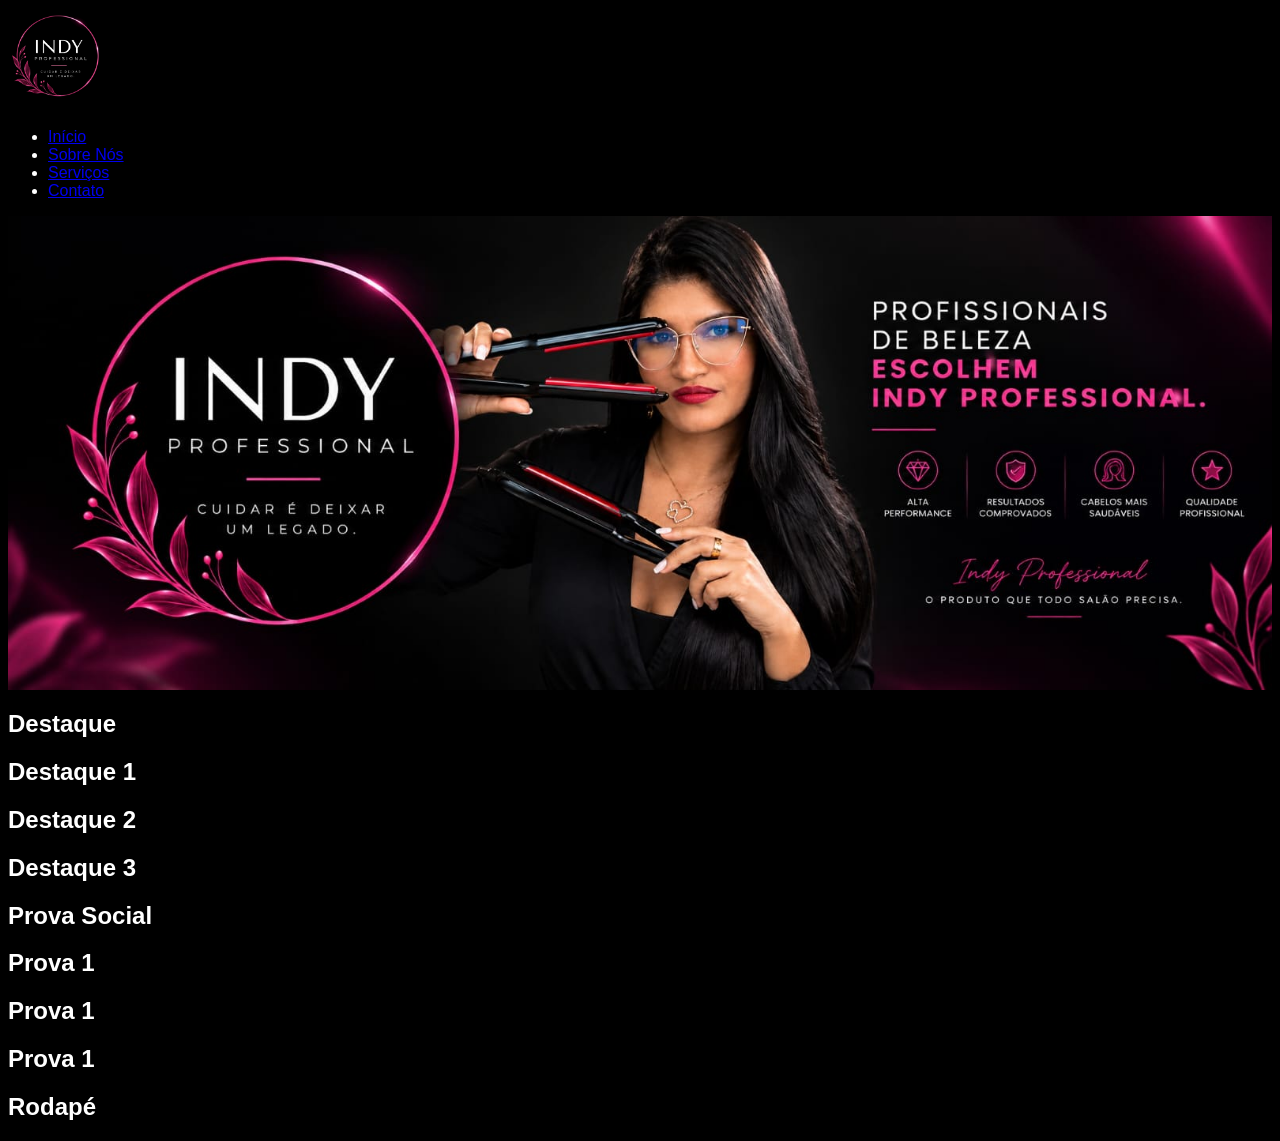
==== index.html @ a8a62535 "Primeiro commit: estrutura inicial do site" ====
<!DOCTYPE html>
<html lang="pt">
<head>
    <meta charset="UTF-8">
    <meta name="viewport" content="width=device-width, initial-scale=1.0">
    <link rel="stylesheet" href="style.css">

   <title>Indy Professional | Cuidar é deixar um legado</title>

</head>
<body>
    <Section class ="menu">
        <div class="logo_menu">
            <img src="img/logo.jpeg" alt="Logo Indy Professional" width="100" height="100">
        </div>
        <div class="menu_links">
            <ul>
                <li><a href="index.html">Início</a></li>
                <li><a href="sobre.html">Sobre Nós</a></li>
                <li><a href="servicos.html">Serviços</a></li>
                <li><a href="contato.html">Contato</a></li>
            </ul>
        </div>
    </Section>
    <section class="container_banner">
        <div class="banner">
            <img src="img/banner_compu.jpeg" alt="Banner Indy Professional" style="max-width: 100%; height: auto; display: block;">
        </div>
    </section>
    <section class="container_destaque">
        <div class="destaque">
            <h1>Destaque</h1>
            <div class="destaque_card">
                <h2>Destaque 1</h2>
            </div>
            <div class="destaque_card">
                <h2>Destaque 2</h2>
            </div>
        </div>

            <div class="destaque_card">
                <h2>Destaque 3</h2>
            </div>
        </div>
    </section>
    <section class="container_Prova">
        <h1>Prova Social</h1>
        <div class="prova_card">
            <h2>Prova 1</h2>
        </div>
        <div class="prova_card">
            <h2>Prova 1</h2>
        </div>
        <div class="prova_card">
            <h2>Prova 1</h2>
        </div>
    </section>

    <section class="container_rodape">
        <div class="rodape">
            <h1>Rodapé</h1>
    </section>
</body>
</html>
---- style.css ----
:root {
  --cor-principal: #E6007E;  /* Rosa Choque / Magenta da logo */
  --cor-fundo: #000000;      /* Fundo Preto elegante */
  --cor-card: #1A1A1A;       /* Tom de cinza escuro para cartões/seções */
  --cor-texto: #FFFFFF;      /* Texto Branco para alto contraste */
  --cor-destaque: #E6AF8B;   /* Tom Rose Gold / Nude metálico para detalhes */
  
  /* Variáveis extras da sua marca: */
  --cor-texto-secundario: #B53683; /* Rosa Fúcsia mais suave */
  --cor-borda: #333333;           /* Cinza para bordas discretas */
}
body {
  background-color: var(--cor-fundo);
  color: var(--cor-texto);
  font-family: Arial, sans-serif;
}
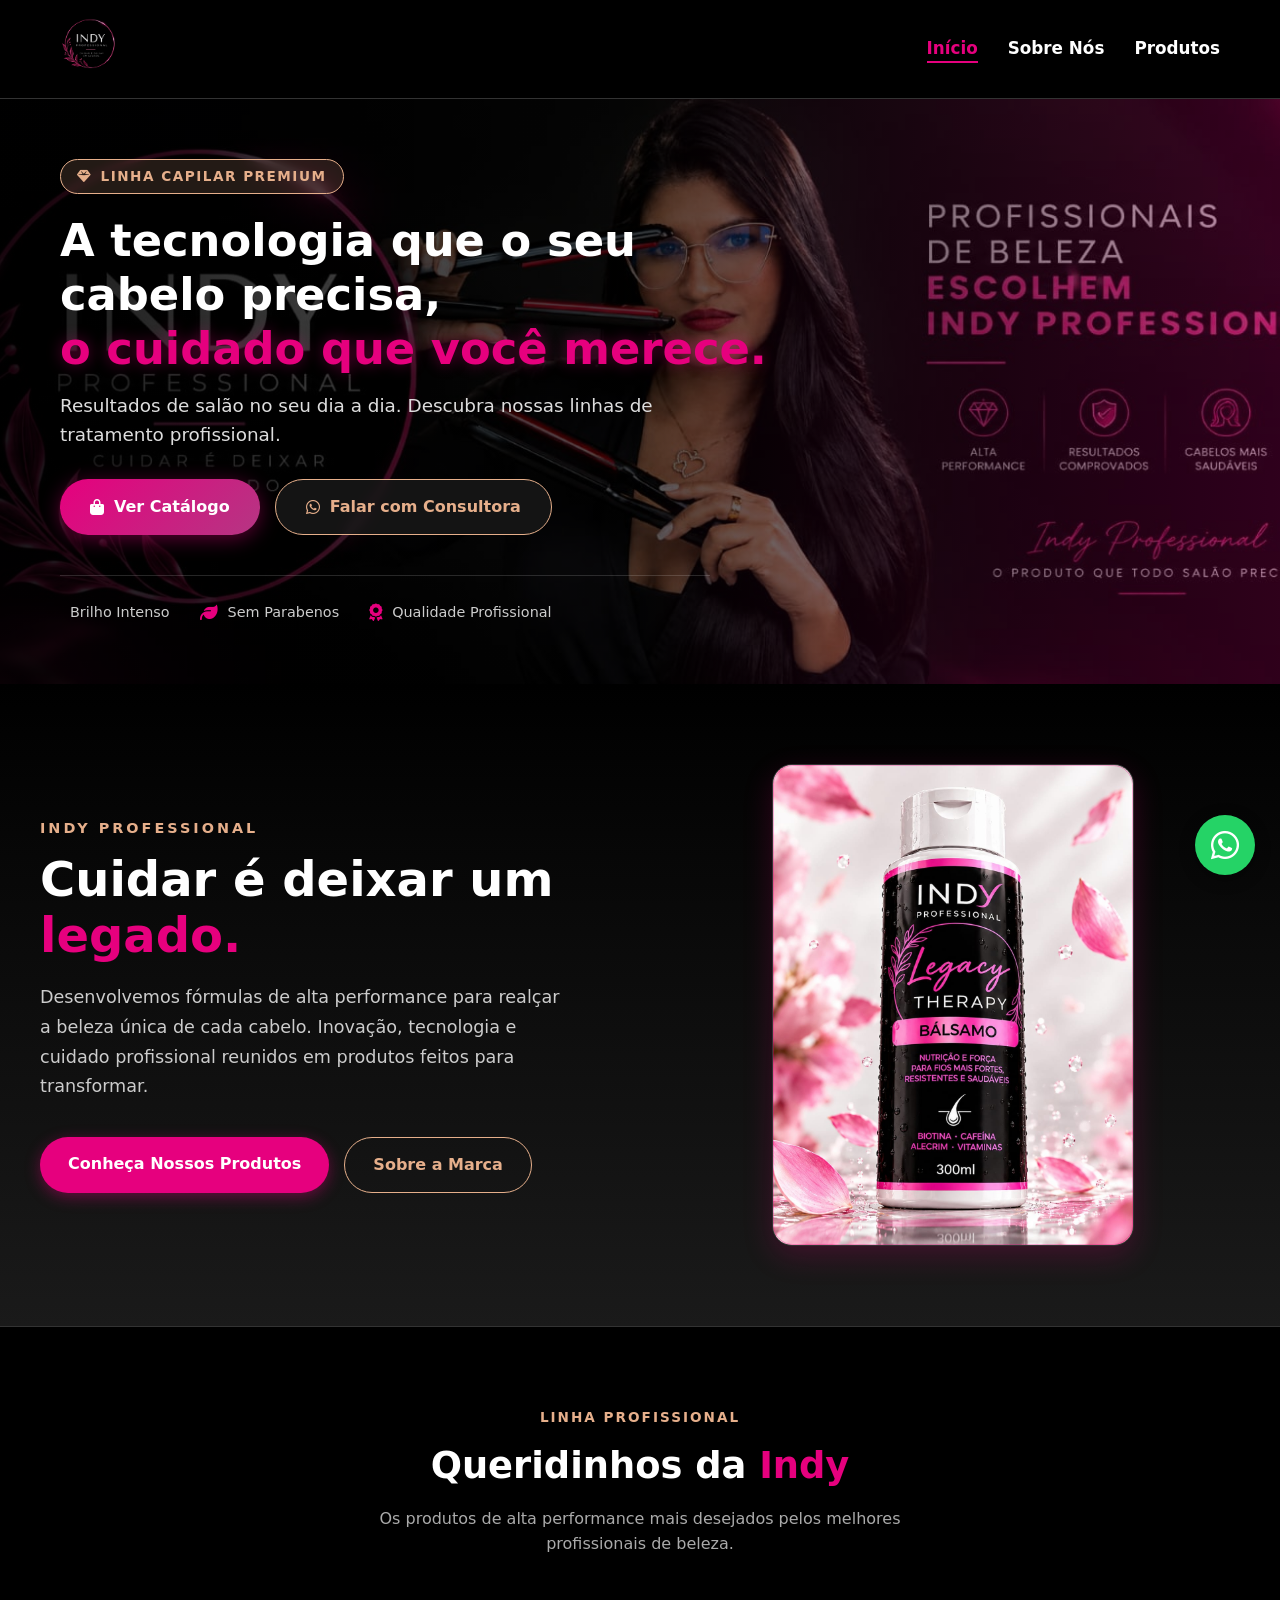
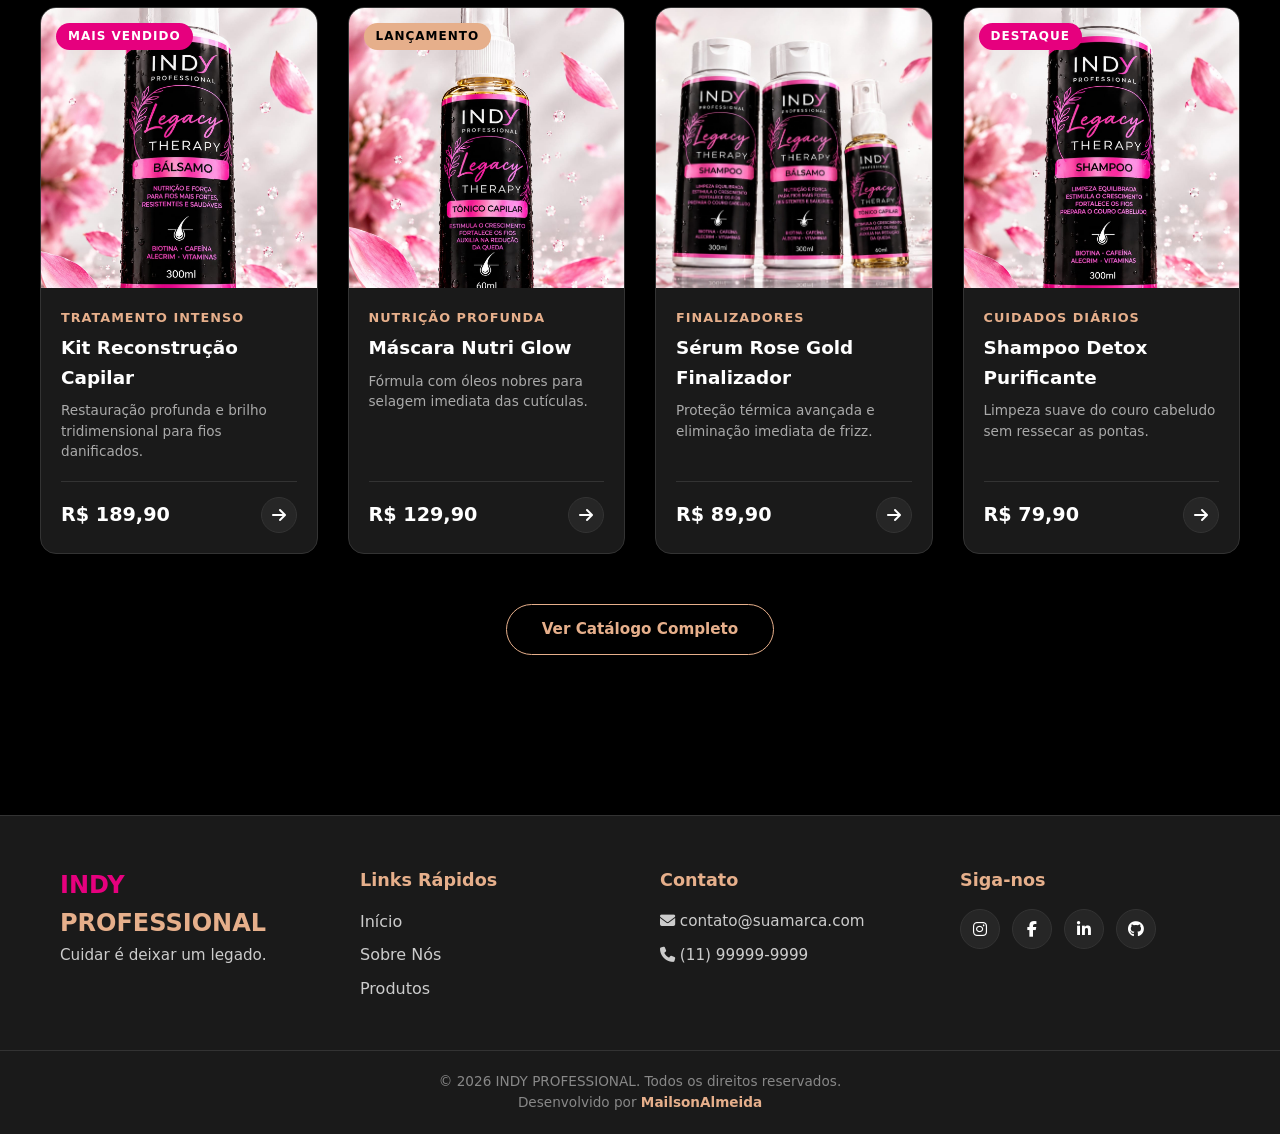
==== commit 9d0b2499: "refactor: atualiza index, página sobre e adiciona arquivos do projeto" ====
--- a/index.html
+++ b/index.html
@@ -1,64 +1,273 @@
 <!DOCTYPE html>
-<html lang="pt">
+<html lang="pt-BR">
+
 <head>
     <meta charset="UTF-8">
     <meta name="viewport" content="width=device-width, initial-scale=1.0">
+    <title>Indy Professional | Cuidar é deixar um legado</title>
+    
+    <!-- Font Awesome para Ícones -->
+    <link rel="stylesheet" href="https://cdnjs.cloudflare.com/ajax/libs/font-awesome/6.5.1/css/all.min.css">
+    
+    <!-- Estilo Principal -->
     <link rel="stylesheet" href="style.css">
-
-   <title>Indy Professional | Cuidar é deixar um legado</title>
-
 </head>
+
 <body>
-    <Section class ="menu">
-        <div class="logo_menu">
-            <img src="img/logo.jpeg" alt="Logo Indy Professional" width="100" height="100">
-        </div>
-        <div class="menu_links">
-            <ul>
-                <li><a href="index.html">Início</a></li>
+
+    <!-- Cabeçalho / Menu de Navegação -->
+    <header class="header">
+        <nav class="menu_container">
+            <div class="logo_menu">
+                <a href="index.html">
+                    <img src="img/logo.jpeg" alt="Logo Indy Professional">
+                </a>
+            </div>
+            <ul class="menu_links">
+                <li><a href="index.html" class="active">Início</a></li>
                 <li><a href="sobre.html">Sobre Nós</a></li>
-                <li><a href="servicos.html">Serviços</a></li>
-                <li><a href="contato.html">Contato</a></li>
+                <li><a href="produto.html">Produtos</a></li>
             </ul>
-        </div>
-    </Section>
-    <section class="container_banner">
-        <div class="banner">
-            <img src="img/banner_compu.jpeg" alt="Banner Indy Professional" style="max-width: 100%; height: auto; display: block;">
-        </div>
-    </section>
-    <section class="container_destaque">
-        <div class="destaque">
-            <h1>Destaque</h1>
-            <div class="destaque_card">
-                <h2>Destaque 1</h2>
-            </div>
-            <div class="destaque_card">
-                <h2>Destaque 2</h2>
-            </div>
-        </div>
-
-            <div class="destaque_card">
-                <h2>Destaque 3</h2>
-            </div>
-        </div>
-    </section>
-    <section class="container_Prova">
-        <h1>Prova Social</h1>
-        <div class="prova_card">
-            <h2>Prova 1</h2>
-        </div>
-        <div class="prova_card">
-            <h2>Prova 1</h2>
-        </div>
-        <div class="prova_card">
-            <h2>Prova 1</h2>
-        </div>
-    </section>
-
-    <section class="container_rodape">
-        <div class="rodape">
-            <h1>Rodapé</h1>
-    </section>
+        </nav>
+    </header>
+
+  <!-- Banner Principal Elegante -->
+<section class="container_banner">
+    <div class="banner_wrapper">
+        <!-- Imagem de Fundo -->
+        <img src="img/banner_compu.jpeg" alt="Banner Indy Professional" class="banner_img">
+        
+        <!-- Camada de Sombreamento para Leitura do Texto -->
+        <div class="banner_overlay"></div>
+
+        <!-- Conteúdo Interno do Banner -->
+        <div class="banner_conteudo">
+            <span class="banner_badge"><i class="fa-solid fa-gem"></i> Linha Capilar Premium</span>
+            <h1 class="banner_titulo">
+                A tecnologia que o seu cabelo precisa, <br>
+                <span>o cuidado que você merece.</span>
+            </h1>
+            <p class="banner_subtitulo">
+                Resultados de salão no seu dia a dia. Descubra nossas linhas de tratamento profissional.
+            </p>
+
+            <div class="banner_acoes">
+                <a href="produto.html" class="btn_banner_primary">
+                    <i class="fa-solid fa-bag-shopping"></i> Ver Catálogo
+                </a>
+                <a href="https://wa.me/5511999999999" target="_blank" class="btn_banner_secondary">
+                    <i class="fa-brands fa-whatsapp"></i> Falar com Consultora
+                </a>
+            </div>
+
+            <!-- Destaques Rápidos -->
+            <div class="banner_recursos">
+                <div class="recurso_item">
+                    <i class="fa-solid fa-sparkles"></i>
+                    <span>Brilho Intenso</span>
+                </div>
+                <div class="recurso_item">
+                    <i class="fa-solid fa-leaf"></i>
+                    <span>Sem Parabenos</span>
+                </div>
+                <div class="recurso_item">
+                    <i class="fa-solid fa-award"></i>
+                    <span>Qualidade Profissional</span>
+                </div>
+            </div>
+        </div>
+    </div>
+</section>
+   <!-- Hero Section de Apresentação -->
+<section class="hero_section">
+    <div class="hero_container">
+        <!-- Coluna de Texto e Apresentação -->
+        <div class="hero_conteudo">
+            <span class="hero_tagline">Indy Professional</span>
+            <h1 class="hero_titulo">Cuidar é deixar um <span class="destaque_rosa">legado.</span></h1>
+            <p class="hero_descricao">
+                Desenvolvemos fórmulas de alta performance para realçar a beleza única de cada cabelo. 
+                Inovação, tecnologia e cuidado profissional reunidos em produtos feitos para transformar.
+            </p>
+            <div class="hero_botoes">
+                <a href="produto.html" class="btn_principal">Conheça Nossos Produtos</a>
+                <a href="sobre.html" class="btn_secundario">Sobre a Marca</a>
+            </div>
+        </div>
+
+        <!-- Coluna da Imagem Principal -->
+        <div class="hero_imagem">
+            <div class="imagem_wrapper">
+                <img src="img/Imagem 1.jpeg" alt="Linha de produtos Indy Professional">
+            </div>
+        </div>
+    </div>
+</section>
+<!-- Seção Mais Vendidos -->
+<section class="secao_produtos">
+    <div class="container_produtos">
+        
+        <!-- Cabeçalho da Seção -->
+        <div class="secao_cabecalho">
+            <span class="subtitulo_secao">Linha Profissional</span>
+            <h2 class="titulo_secao">Queridinhos da <span class="destaque_rosa">Indy</span></h2>
+            <p class="descricao_secao">
+                Os produtos de alta performance mais desejados pelos melhores profissionais de beleza.
+            </p>
+        </div>
+
+        <!-- Grid de Cards de Produtos -->
+        <div class="grid_produtos">
+            
+            <!-- Card Produto 1 -->
+            <div class="card_produto">
+                <span class="badge_card destaque">Mais Vendido</span>
+                <div class="imagem_produto">
+                    <img src="img/Imagem 1.jpeg" alt="Kit Reconstrução Capilar">
+                    <div class="overlay_card">
+                        <a href="https://wa.me/5511999999999?text=Gostaria%20de%20comprar%20o%20Kit%20Reconstrução%20Capilar" target="_blank" class="btn_quick_view">
+                            <i class="fa-brands fa-whatsapp"></i> Comprar Agora
+                        </a>
+                    </div>
+                </div>
+                <div class="info_produto">
+                    <span class="categoria_produto">Tratamento Intenso</span>
+                    <h3 class="nome_produto">Kit Reconstrução Capilar</h3>
+                    <p class="detalhes_produto">Restauração profunda e brilho tridimensional para fios danificados.</p>
+                    <div class="rodape_card">
+                        <span class="preco_produto">R$ 189,90</span>
+                        <a href="produto.html" class="btn_detalhes"><i class="fa-solid fa-arrow-right"></i></a>
+                    </div>
+                </div>
+            </div>
+
+            <!-- Card Produto 2 -->
+            <div class="card_produto">
+                <span class="badge_card novo">Lançamento</span>
+                <div class="imagem_produto">
+                    <img src="img/Imagem 2.jpeg" alt="Máscara de Nutrição">
+                    <div class="overlay_card">
+                        <a href="https://wa.me/5511999999999?text=Gostaria%20de%20comprar%20a%20Máscara%20de%20Nutrição" target="_blank" class="btn_quick_view">
+                            <i class="fa-brands fa-whatsapp"></i> Comprar Agora
+                        </a>
+                    </div>
+                </div>
+                <div class="info_produto">
+                    <span class="categoria_produto">Nutrição Profunda</span>
+                    <h3 class="nome_produto">Máscara Nutri Glow</h3>
+                    <p class="detalhes_produto">Fórmula com óleos nobres para selagem imediata das cutículas.</p>
+                    <div class="rodape_card">
+                        <span class="preco_produto">R$ 129,90</span>
+                        <a href="produto.html" class="btn_detalhes"><i class="fa-solid fa-arrow-right"></i></a>
+                    </div>
+                </div>
+            </div>
+
+            <!-- Card Produto 3 -->
+            <div class="card_produto">
+                <div class="imagem_produto">
+                    <img src="img/Imagem 3.jpeg" alt="Sérum Finalizador">
+                    <div class="overlay_card">
+                        <a href="https://wa.me/5511999999999?text=Gostaria%20de%20comprar%20o%20Sérum%20Finalizador" target="_blank" class="btn_quick_view">
+                            <i class="fa-brands fa-whatsapp"></i> Comprar Agora
+                        </a>
+                    </div>
+                </div>
+                <div class="info_produto">
+                    <span class="categoria_produto">Finalizadores</span>
+                    <h3 class="nome_produto">Sérum Rose Gold Finalizador</h3>
+                    <p class="detalhes_produto">Proteção térmica avançada e eliminação imediata de frizz.</p>
+                    <div class="rodape_card">
+                        <span class="preco_produto">R$ 89,90</span>
+                        <a href="produto.html" class="btn_detalhes"><i class="fa-solid fa-arrow-right"></i></a>
+                    </div>
+                </div>
+            </div>
+
+            <!-- Card Produto 4 -->
+            <div class="card_produto">
+                <span class="badge_card destaque">Destaque</span>
+                <div class="imagem_produto">
+                    <img src="img/Imagem 4.jpeg" alt="Shampoo Detox">
+                    <div class="overlay_card">
+                        <a href="https://wa.me/5511999999999?text=Gostaria%20de%20comprar%20o%20Shampoo%20Detox" target="_blank" class="btn_quick_view">
+                            <i class="fa-brands fa-whatsapp"></i> Comprar Agora
+                        </a>
+                    </div>
+                </div>
+                <div class="info_produto">
+                    <span class="categoria_produto">Cuidados Diários</span>
+                    <h3 class="nome_produto">Shampoo Detox Purificante</h3>
+                    <p class="detalhes_produto">Limpeza suave do couro cabeludo sem ressecar as pontas.</p>
+                    <div class="rodape_card">
+                        <span class="preco_produto">R$ 79,90</span>
+                        <a href="produto.html" class="btn_detalhes"><i class="fa-solid fa-arrow-right"></i></a>
+                    </div>
+                </div>
+            </div>
+
+        </div>
+
+        <!-- Botão Ver Todos -->
+        <div class="container_btn_todos">
+            <a href="produto.html" class="btn_ver_todos">Ver Catálogo Completo</a>
+        </div>
+
+    </div>
+</section>
+    <!-- Botão Flutuante do WhatsApp -->
+    <a href="https://wa.me/5511999999999?text=Olá,%20gostaria%20de%20saber%20mais%20sobre%20os%20produtos!" 
+       class="whatsapp_float" 
+       target="_blank" 
+       rel="noopener noreferrer" 
+       aria-label="Fale conosco no WhatsApp">
+        <i class="fa-brands fa-whatsapp"></i>
+    </a>
+
+    <!-- Rodapé -->
+    <footer class="container_rodape">
+        <div class="rodape_grid">
+            <div class="rodape_coluna marca">
+                <h2>INDY <span>PROFESSIONAL</span></h2>
+                <p>Cuidar é deixar um legado.</p>
+            </div>
+
+            <div class="rodape_coluna">
+                <h3>Links Rápidos</h3>
+                <ul>
+                    <li><a href="index.html">Início</a></li>
+                    <li><a href="sobre.html">Sobre Nós</a></li>
+                    <li><a href="produto.html">Produtos</a></li>
+                </ul>
+            </div>
+
+            <div class="rodape_coluna">
+                <h3>Contato</h3>
+                <p><i class="fa-solid fa-envelope"></i> contato@suamarca.com</p>
+                <p><i class="fa-solid fa-phone"></i> (11) 99999-9999</p>
+            </div>
+
+            <div class="rodape_coluna">
+                <h3>Siga-nos</h3>
+                <div class="redes_sociais">
+                    <a href="#" aria-label="Instagram"><i class="fa-brands fa-instagram"></i></a>
+                    <a href="#" aria-label="Facebook"><i class="fa-brands fa-facebook-f"></i></a>
+                    <a href="#" aria-label="LinkedIn"><i class="fa-brands fa-linkedin-in"></i></a>
+                    <a href="https://github.com/AlmeidaMailson/Indy_Profissional_site" target="_blank" aria-label="GitHub"><i class="fa-brands fa-github"></i></a>
+                </div>
+            </div>
+        </div>
+
+        <div class="rodape_direitos">
+            <p>&copy; 2026 INDY PROFESSIONAL. Todos os direitos reservados.</p>
+            <p class="desenvolvido_por">
+                Desenvolvido por <a href="https://github.com/AlmeidaMailson/Indy_Profissional_site" target="_blank">MailsonAlmeida</a>
+            </p>
+        </div>
+    </footer>
+
+    <!-- Script JavaScript -->
+    <script src="script.js"></script>
 </body>
+
 </html>
--- a/style.css
+++ b/style.css
@@ -1,16 +1,1114 @@
+/* ==========================================================================
+   VARIAVEIS E PALETA DE CORES
+   ========================================================================== */
 :root {
-  --cor-principal: #E6007E;  /* Rosa Choque / Magenta da logo */
-  --cor-fundo: #000000;      /* Fundo Preto elegante */
-  --cor-card: #1A1A1A;       /* Tom de cinza escuro para cartões/seções */
-  --cor-texto: #FFFFFF;      /* Texto Branco para alto contraste */
-  --cor-destaque: #E6AF8B;   /* Tom Rose Gold / Nude metálico para detalhes */
+  --cor-principal: #E6007E;          /* Rosa Choque / Magenta */
+  --cor-fundo: #000000;              /* Fundo Preto elegante */
+  --cor-card: #1A1A1A;               /* Tom de cinza escuro */
+  --cor-texto: #FFFFFF;              /* Texto Branco */
+  --cor-destaque: #E6AF8B;           /* Rose Gold / Nude metálico */
+  --cor-texto-secundario: #B53683;   /* Rosa Fúcsia */
+  --cor-borda: #333333;               /* Cinza para bordas */
   
-  /* Variáveis extras da sua marca: */
-  --cor-texto-secundario: #B53683; /* Rosa Fúcsia mais suave */
-  --cor-borda: #333333;           /* Cinza para bordas discretas */
-}
+  --fonte-principal: 'Segoe UI', system-ui, -apple-system, sans-serif;
+  --transicao: all 0.3s ease;
+}
+
+/* Reset básico */
+* {
+  margin: 0;
+  padding: 0;
+  box-sizing: border-box;
+}
+
 body {
   background-color: var(--cor-fundo);
   color: var(--cor-texto);
-  font-family: Arial, sans-serif;
+  font-family: var(--fonte-principal);
+  line-height: 1.6;
+  overflow-x: hidden;
+}
+
+a {
+  text-decoration: none;
+  color: inherit;
+  transition: var(--transicao);
+}
+
+ul {
+  list-style: none;
+}
+
+/* ==========================================================================
+   MENU / CABEÇALHO
+   ========================================================================== */
+.header {
+  position: sticky;
+  top: 0;
+  z-index: 1000;
+  background-color: rgba(0, 0, 0, 0.9);
+  backdrop-filter: blur(10px);
+  border-bottom: 1px solid var(--cor-borda);
+}
+
+.menu_container {
+  max-width: 1200px;
+  margin: 0 auto;
+  display: flex;
+  justify-content: space-between;
+  align-items: center;
+  padding: 15px 20px;
+}
+
+.logo_menu img {
+  height: 60px;
+  width: auto;
+  border-radius: 8px;
+  object-fit: contain;
+}
+
+.menu_links {
+  display: flex;
+  gap: 30px;
+}
+
+.menu_links a {
+  font-weight: 600;
+  font-size: 1.05rem;
+  color: var(--cor-texto);
+  position: relative;
+  padding: 5px 0;
+}
+
+.menu_links a:hover,
+.menu_links a.active {
+  color: var(--cor-principal);
+}
+
+.menu_links a::after {
+  content: '';
+  position: absolute;
+  bottom: 0;
+  left: 0;
+  width: 0;
+  height: 2px;
+  background-color: var(--cor-principal);
+  transition: var(--transicao);
+}
+
+.menu_links a:hover::after,
+.menu_links a.active::after {
+  width: 100%;
+}
+
+/* ==========================================================================
+   BANNER PRINCIPAL REVOLUCIONADO
+   ========================================================================== */
+.container_banner {
+    width: 100%;
+    position: relative;
+    background-color: var(--cor-fundo);
+}
+
+.banner_wrapper {
+    position: relative;
+    min-height: 550px;
+    display: flex;
+    align-items: center;
+    justify-content: center;
+    overflow: hidden;
+}
+
+/* Imagem de Fundo */
+.banner_img {
+    position: absolute;
+    top: 0;
+    left: 0;
+    width: 100%;
+    height: 100%;
+    object-fit: cover;
+    object-position: center;
+    filter: brightness(0.7);
+    transition: transform 10s ease;
+}
+
+/* Efeito de Zoom Suave na Foto */
+.banner_wrapper:hover .banner_img {
+    transform: scale(1.05);
+}
+
+/* Camada de Gradiente Preto e Rosa */
+.banner_overlay {
+    position: absolute;
+    inset: 0;
+    background: linear-gradient(
+        90deg, 
+        rgba(0, 0, 0, 0.85) 0%, 
+        rgba(0, 0, 0, 0.5) 50%, 
+        rgba(230, 0, 126, 0.2) 100%
+    );
+    z-index: 1;
+}
+
+/* Conteúdo sobreposto ao Banner */
+.banner_conteudo {
+    position: relative;
+    z-index: 2;
+    max-width: 1200px;
+    width: 100%;
+    padding: 60px 20px;
+    text-align: left;
+}
+
+/* Badge Superior em Rose Gold */
+.banner_badge {
+    display: inline-flex;
+    align-items: center;
+    gap: 8px;
+    background-color: rgba(230, 175, 139, 0.15);
+    border: 1px solid var(--cor-destaque);
+    color: var(--cor-destaque);
+    padding: 6px 16px;
+    border-radius: 20px;
+    font-size: 0.85rem;
+    font-weight: 600;
+    text-transform: uppercase;
+    letter-spacing: 1.5px;
+    margin-bottom: 20px;
+    backdrop-filter: blur(5px);
+}
+
+/* Título */
+.banner_titulo {
+    font-size: 2.8rem;
+    font-weight: 800;
+    line-height: 1.2;
+    color: var(--cor-texto);
+    margin-bottom: 15px;
+    max-width: 750px;
+}
+
+.banner_titulo span {
+    color: var(--cor-principal); /* Rosa Choque */
+    text-shadow: 0 0 15px rgba(230, 0, 126, 0.4);
+}
+
+/* Subtítulo */
+.banner_subtitulo {
+    font-size: 1.15rem;
+    color: #DDDDDD;
+    max-width: 600px;
+    margin-bottom: 30px;
+    line-height: 1.6;
+}
+
+/* Ações (Botões) */
+.banner_acoes {
+    display: flex;
+    gap: 15px;
+    flex-wrap: wrap;
+    margin-bottom: 40px;
+}
+
+.btn_banner_primary {
+    background: linear-gradient(135deg, var(--cor-principal) 0%, #B53683 100%);
+    color: #FFFFFF;
+    padding: 14px 30px;
+    border-radius: 30px;
+    font-weight: 700;
+    font-size: 1rem;
+    display: inline-flex;
+    align-items: center;
+    gap: 10px;
+    box-shadow: 0 4px 20px rgba(230, 0, 126, 0.4);
+    transition: var(--transicao);
+}
+
+.btn_banner_primary:hover {
+    transform: translateY(-3px);
+    box-shadow: 0 8px 25px rgba(230, 0, 126, 0.7);
+}
+
+.btn_banner_secondary {
+    background-color: rgba(26, 26, 26, 0.8);
+    border: 1px solid var(--cor-destaque);
+    color: var(--cor-destaque);
+    padding: 14px 30px;
+    border-radius: 30px;
+    font-weight: 600;
+    font-size: 1rem;
+    display: inline-flex;
+    align-items: center;
+    gap: 10px;
+    backdrop-filter: blur(5px);
+    transition: var(--transicao);
+}
+
+.btn_banner_secondary:hover {
+    background-color: var(--cor-destaque);
+    color: var(--cor-fundo);
+    transform: translateY(-3px);
+}
+
+/* Recursos em Ícones */
+.banner_recursos {
+    display: flex;
+    gap: 30px;
+    border-top: 1px solid rgba(255, 255, 255, 0.15);
+    padding-top: 25px;
+    max-width: 650px;
+}
+
+.recurso_item {
+    display: flex;
+    align-items: center;
+    gap: 10px;
+    color: #CCCCCC;
+    font-size: 0.9rem;
+    font-weight: 500;
+}
+
+.recurso_item i {
+    color: var(--cor-principal);
+    font-size: 1.1rem;
+}
+
+/* Responsividade para Celulares */
+@media (max-width: 768px) {
+    .banner_wrapper {
+        min-height: 480px;
+    }
+    
+    .banner_conteudo {
+        text-align: center;
+        padding: 40px 20px;
+    }
+    
+    .banner_titulo {
+        font-size: 1.9rem;
+    }
+    
+    .banner_subtitulo {
+        font-size: 1rem;
+    }
+    
+    .banner_acoes {
+        justify-content: center;
+    }
+    
+    .banner_recursos {
+        justify-content: center;
+        flex-wrap: wrap;
+        gap: 15px;
+    }
+}
+
+/* ==========================================================================
+   HERO SECTION (APRESENTAÇÃO DA MARCA)
+   ========================================================================== */
+.hero_section {
+    width: 100%;
+    padding: 80px 20px;
+    background: linear-gradient(180deg, var(--cor-fundo) 0%, var(--cor-card) 100%);
+    border-bottom: 1px solid var(--cor-borda);
+}
+
+.hero_container {
+    max-width: 1200px;
+    margin: 0 auto;
+    display: grid;
+    grid-template-columns: 1fr 1fr;
+    gap: 50px;
+    align-items: center;
+}
+
+/* Coluna de Conteúdo */
+.hero_tagline {
+    font-size: 0.9rem;
+    text-transform: uppercase;
+    letter-spacing: 3px;
+    color: var(--cor-destaque); /* Rose Gold */
+    font-weight: 700;
+    display: block;
+    margin-bottom: 12px;
+}
+
+.hero_titulo {
+    font-size: 3rem;
+    line-height: 1.15;
+    color: var(--cor-texto);
+    margin-bottom: 20px;
+    font-weight: 800;
+}
+
+.hero_titulo .destaque_rosa {
+    color: var(--cor-principal); /* Rosa Choque */
+    position: relative;
+    display: inline-block;
+}
+
+.hero_descricao {
+    font-size: 1.1rem;
+    color: #cccccc;
+    margin-bottom: 35px;
+    line-height: 1.7;
+    max-width: 520px;
+}
+
+/* Botões de Ação */
+.hero_botoes {
+    display: flex;
+    gap: 15px;
+    flex-wrap: wrap;
+}
+
+.btn_principal {
+    background-color: var(--cor-principal);
+    color: #ffffff;
+    padding: 14px 28px;
+    border-radius: 30px;
+    font-weight: 700;
+    font-size: 1rem;
+    box-shadow: 0 4px 15px rgba(230, 0, 126, 0.4);
+    transition: var(--transicao);
+    display: inline-block;
+}
+
+.btn_principal:hover {
+    transform: translateY(-3px);
+    box-shadow: 0 6px 20px rgba(230, 0, 126, 0.6);
+    background-color: #ff1a8c;
+}
+
+.btn_secundario {
+    background-color: transparent;
+    color: var(--cor-destaque);
+    padding: 14px 28px;
+    border-radius: 30px;
+    font-weight: 600;
+    font-size: 1rem;
+    border: 1px solid var(--cor-destaque);
+    transition: var(--transicao);
+    display: inline-block;
+}
+
+.btn_secundario:hover {
+    background-color: var(--cor-destaque);
+    color: var(--cor-fundo);
+    transform: translateY(-3px);
+}
+
+/* Coluna de Imagem */
+.hero_imagem {
+    position: relative;
+    display: flex;
+    justify-content: center;
+}
+
+.imagem_wrapper {
+    position: relative;
+    border-radius: 20px;
+    overflow: hidden;
+    box-shadow: 0 10px 30px rgba(230, 0, 126, 0.2);
+    border: 1px solid var(--cor-borda);
+}
+
+.imagem_wrapper img {
+    width: 100%;
+    max-width: 500px;
+    height: 480px;
+    object-fit: cover;
+    display: block;
+    transition: transform 0.5s ease;
+}
+
+.imagem_wrapper:hover img {
+    transform: scale(1.03);
+}
+
+/* Efeito de brilho ao redor da foto */
+.imagem_wrapper::before {
+    content: '';
+    position: absolute;
+    top: 0;
+    left: 0;
+    right: 0;
+    bottom: 0;
+    border-radius: 20px;
+    border: 1px solid rgba(230, 0, 126, 0.3);
+    pointer-events: none;
+    z-index: 2;
+}
+
+/* Responsividade para Telas Menores (Celulares e Tablets) */
+@media (max-width: 992px) {
+    .hero_container {
+        grid-template-columns: 1fr;
+        text-align: center;
+        gap: 40px;
+    }
+
+    .hero_descricao {
+        margin-left: auto;
+        margin-right: auto;
+    }
+
+    .hero_botoes {
+        justify-content: center;
+    }
+
+    .hero_titulo {
+        font-size: 2.2rem;
+    }
+
+    .imagem_wrapper img {
+        height: 350px;
+    }
+}
+
+/* ==========================================================================
+   SEÇÃO MAIS VENDIDOS / CARDS DE PRODUTOS
+   ========================================================================== */
+.secao_produtos {
+    padding: 80px 20px;
+    background-color: var(--cor-fundo);
+}
+
+.container_produtos {
+    max-width: 1200px;
+    margin: 0 auto;
+}
+
+/* Cabeçalho */
+.secao_cabecalho {
+    text-align: center;
+    margin-bottom: 50px;
+}
+
+.subtitulo_secao {
+    color: var(--cor-destaque); /* Rose Gold */
+    font-size: 0.85rem;
+    text-transform: uppercase;
+    letter-spacing: 2px;
+    font-weight: 700;
+    display: block;
+    margin-bottom: 8px;
+}
+
+.titulo_secao {
+    font-size: 2.3rem;
+    color: var(--cor-texto);
+    font-weight: 800;
+}
+
+.titulo_secao .destaque_rosa {
+    color: var(--cor-principal);
+}
+
+.descricao_secao {
+    color: #aaaaaa;
+    font-size: 1rem;
+    max-width: 600px;
+    margin: 10px auto 0;
+}
+
+/* Grid de Produtos */
+.grid_produtos {
+    display: grid;
+    grid-template-columns: repeat(auto-fit, minmax(260px, 1fr));
+    gap: 30px;
+}
+
+/* Card Individual */
+.card_produto {
+    background-color: var(--cor-card);
+    border: 1px solid var(--cor-borda);
+    border-radius: 16px;
+    overflow: hidden;
+    position: relative;
+    display: flex;
+    flex-direction: column;
+    transition: var(--transicao);
+}
+
+.card_produto:hover {
+    transform: translateY(-8px);
+    border-color: rgba(230, 0, 126, 0.5);
+    box-shadow: 0 10px 30px rgba(230, 0, 126, 0.2);
+}
+
+/* Badges / Selos */
+.badge_card {
+    position: absolute;
+    top: 15px;
+    left: 15px;
+    z-index: 5;
+    padding: 4px 12px;
+    border-radius: 20px;
+    font-size: 0.75rem;
+    font-weight: 700;
+    text-transform: uppercase;
+    letter-spacing: 1px;
+}
+
+.badge_card.destaque {
+    background-color: var(--cor-principal);
+    color: #ffffff;
+}
+
+.badge_card.novo {
+    background-color: var(--cor-destaque);
+    color: var(--cor-fundo);
+}
+
+/* Imagem e Efeito Hover */
+.imagem_produto {
+    position: relative;
+    width: 100%;
+    height: 280px;
+    overflow: hidden;
+    background-color: #111;
+}
+
+.imagem_produto img {
+    width: 100%;
+    height: 100%;
+    object-fit: cover;
+    transition: transform 0.5s ease;
+}
+
+.card_produto:hover .imagem_produto img {
+    transform: scale(1.08);
+}
+
+.overlay_card {
+    position: absolute;
+    inset: 0;
+    background: rgba(0, 0, 0, 0.6);
+    display: flex;
+    align-items: center;
+    justify-content: center;
+    opacity: 0;
+    transition: var(--transicao);
+}
+
+.card_produto:hover .overlay_card {
+    opacity: 1;
+}
+
+.btn_quick_view {
+    background-color: #25d366;
+    color: #ffffff;
+    padding: 10px 20px;
+    border-radius: 25px;
+    font-weight: 600;
+    font-size: 0.9rem;
+    display: flex;
+    align-items: center;
+    gap: 8px;
+    box-shadow: 0 4px 15px rgba(37, 211, 102, 0.4);
+    transition: var(--transicao);
+}
+
+.btn_quick_view:hover {
+    background-color: #20ba5a;
+    transform: scale(1.05);
+}
+
+/* Informações do Produto */
+.info_produto {
+    padding: 20px;
+    display: flex;
+    flex-direction: column;
+    flex-grow: 1;
+}
+
+.categoria_produto {
+    font-size: 0.8rem;
+    color: var(--cor-destaque);
+    text-transform: uppercase;
+    letter-spacing: 1px;
+    font-weight: 600;
+    margin-bottom: 5px;
+}
+
+.nome_produto {
+    font-size: 1.15rem;
+    color: var(--cor-texto);
+    font-weight: 700;
+    margin-bottom: 8px;
+}
+
+.detalhes_produto {
+    font-size: 0.85rem;
+    color: #aaaaaa;
+    line-height: 1.5;
+    margin-bottom: 20px;
+    flex-grow: 1;
+}
+
+.rodape_card {
+    display: flex;
+    align-items: center;
+    justify-content: space-between;
+    border-top: 1px solid var(--cor-borda);
+    padding-top: 15px;
+}
+
+.preco_produto {
+    font-size: 1.2rem;
+    font-weight: 800;
+    color: #ffffff;
+}
+
+.btn_detalhes {
+    width: 36px;
+    height: 36px;
+    border-radius: 50%;
+    background-color: #262626;
+    border: 1px solid var(--cor-borda);
+    color: var(--cor-texto);
+    display: flex;
+    align-items: center;
+    justify-content: center;
+    transition: var(--transicao);
+}
+
+.card_produto:hover .btn_detalhes {
+    background-color: var(--cor-principal);
+    border-color: var(--cor-principal);
+    color: #ffffff;
+}
+
+/* Botão do Rodapé */
+.container_btn_todos {
+    text-align: center;
+    margin-top: 50px;
+}
+
+.btn_ver_todos {
+    background-color: transparent;
+    color: var(--cor-destaque);
+    border: 1px solid var(--cor-destaque);
+    padding: 12px 35px;
+    border-radius: 30px;
+    font-weight: 700;
+    font-size: 0.95rem;
+    transition: var(--transicao);
+    display: inline-block;
+}
+
+.btn_ver_todos:hover {
+    background-color: var(--cor-destaque);
+    color: var(--cor-fundo);
+    box-shadow: 0 0 15px rgba(230, 175, 139, 0.4);
+}
+
+/* Responsividade */
+@media (max-width: 576px) {
+    .grid_produtos {
+        grid-template-columns: 1fr;
+    }
+}
+/* ==========================================================================
+   BOTÃO FLUTUANTE DO WHATSAPP
+   ========================================================================== */
+.whatsapp_float {
+  position: fixed;
+  width: 60px;
+  height: 60px;
+  bottom: 25px;
+  right: 25px;
+  background-color: #25d366;
+  color: #FFF;
+  border-radius: 50px;
+  text-align: center;
+  font-size: 32px;
+  box-shadow: 0px 4px 15px rgba(0,0,0,0.4);
+  z-index: 1000;
+  display: flex;
+  align-items: center;
+  justify-content: center;
+  transition: var(--transicao);
+  animation: pulso 2s infinite;
+}
+
+.whatsapp_float:hover {
+  transform: scale(1.1);
+  background-color: #20ba5a;
+  box-shadow: 0 0 20px rgba(37, 211, 102, 0.6);
+}
+
+@keyframes pulso {
+  0% { box-shadow: 0 0 0 0 rgba(37, 211, 102, 0.7); }
+  70% { box-shadow: 0 0 0 15px rgba(37, 211, 102, 0); }
+  100% { box-shadow: 0 0 0 0 rgba(37, 211, 102, 0); }
+}
+
+/* ==========================================================================
+   PÁGINA SOBRE NÓS
+   ========================================================================== */
+
+/* Cabeçalho da Página */
+.pagina_cabecalho {
+    background: linear-gradient(180deg, #111111 0%, var(--cor-fundo) 100%);
+    padding: 70px 20px;
+    text-align: center;
+    border-bottom: 1px solid var(--cor-borda);
+}
+
+.cabecalho_conteudo h1 {
+    font-size: 2.8rem;
+    font-weight: 800;
+    margin-bottom: 10px;
+}
+
+.cabecalho_conteudo p {
+    color: #aaaaaa;
+    font-size: 1.1rem;
+}
+
+/* Seção Quem Somos */
+.container_sobre {
+    padding: 80px 20px;
+    max-width: 1200px;
+    margin: 0 auto;
+}
+
+.sobre_grid {
+    display: grid;
+    grid-template-columns: 1fr 1fr;
+    gap: 50px;
+    align-items: center;
+}
+
+.moldura_imagem {
+    border-radius: 20px;
+    overflow: hidden;
+    border: 1px solid var(--cor-borda);
+    box-shadow: 0 10px 30px rgba(230, 0, 126, 0.15);
+}
+
+.moldura_imagem img {
+    width: 100%;
+    display: block;
+    object-fit: cover;
+}
+
+.tag_sobre {
+    color: var(--cor-destaque);
+    text-transform: uppercase;
+    letter-spacing: 2px;
+    font-size: 0.85rem;
+    font-weight: 700;
+}
+
+.sobre_texto h2 {
+    font-size: 2.2rem;
+    margin: 10px 0 20px;
+    color: #ffffff;
+}
+
+.sobre_texto p {
+    color: #cccccc;
+    margin-bottom: 15px;
+    line-height: 1.7;
+}
+
+/* Pilares (Missão, Visão, Valores) */
+.secao_pilares {
+    background-color: var(--cor-card);
+    padding: 70px 20px;
+    border-top: 1px solid var(--cor-borda);
+    border-bottom: 1px solid var(--cor-borda);
+}
+
+.container_pilares {
+    max-width: 1200px;
+    margin: 0 auto;
+    display: grid;
+    grid-template-columns: repeat(auto-fit, minmax(280px, 1fr));
+    gap: 30px;
+}
+
+.card_pilar {
+    background-color: #111111;
+    padding: 35px 25px;
+    border-radius: 16px;
+    border: 1px solid var(--cor-borda);
+    text-align: center;
+    transition: var(--transicao);
+}
+
+.card_pilar:hover {
+    transform: translateY(-5px);
+    border-color: var(--cor-principal);
+}
+
+.pilar_icone {
+    width: 60px;
+    height: 60px;
+    background-color: rgba(230, 0, 126, 0.1);
+    border: 1px solid var(--cor-principal);
+    border-radius: 50%;
+    display: flex;
+    align-items: center;
+    justify-content: center;
+    margin: 0 auto 20px;
+    color: var(--cor-principal);
+    font-size: 1.4rem;
+}
+
+.card_pilar h3 {
+    color: var(--cor-destaque);
+    font-size: 1.3rem;
+    margin-bottom: 12px;
+}
+
+.card_pilar p {
+    color: #aaaaaa;
+    font-size: 0.95rem;
+    line-height: 1.6;
+}
+
+/* Seção Liderança */
+.secao_lideranca {
+    padding: 80px 20px;
+    max-width: 1200px;
+    margin: 0 auto;
+}
+
+.grid_lideres {
+    display: grid;
+    grid-template-columns: repeat(auto-fit, minmax(280px, 1fr));
+    gap: 30px;
+    margin-top: 40px;
+}
+
+.card_lider {
+    background-color: var(--cor-card);
+    border: 1px solid var(--cor-borda);
+    border-radius: 16px;
+    overflow: hidden;
+    transition: var(--transicao);
+}
+
+.card_lider:hover {
+    transform: translateY(-8px);
+    border-color: var(--cor-destaque);
+    box-shadow: 0 10px 25px rgba(230, 175, 139, 0.15);
+}
+
+.foto_lider img {
+    width: 100%;
+    height: 300px;
+    object-fit: cover;
+    display: block;
+}
+
+.info_lider {
+    padding: 25px;
+    text-align: center;
+}
+
+.info_lider h3 {
+    color: #ffffff;
+    font-size: 1.25rem;
+    margin-bottom: 4px;
+}
+
+.cargo_lider {
+    color: var(--cor-principal);
+    font-size: 0.85rem;
+    text-transform: uppercase;
+    letter-spacing: 1px;
+    font-weight: 700;
+    display: block;
+    margin-bottom: 12px;
+}
+
+.info_lider p {
+    color: #aaaaaa;
+    font-size: 0.9rem;
+    margin-bottom: 20px;
+}
+
+.redes_lider {
+    display: flex;
+    justify-content: center;
+    gap: 12px;
+}
+
+.redes_lider a {
+    width: 35px;
+    height: 35px;
+    border-radius: 50%;
+    background-color: #222;
+    border: 1px solid var(--cor-borda);
+    color: var(--cor-texto);
+    display: flex;
+    align-items: center;
+    justify-content: center;
+    font-size: 0.9rem;
+}
+
+.redes_lider a:hover {
+    background-color: var(--cor-destaque);
+    color: var(--cor-fundo);
+}
+
+/* Diferenciais */
+.container_diferenciais {
+    padding: 60px 20px 90px;
+    max-width: 1200px;
+    margin: 0 auto;
+}
+
+.grid_diferenciais {
+    display: grid;
+    grid-template-columns: repeat(auto-fit, minmax(220px, 1fr));
+    gap: 25px;
+    margin-top: 40px;
+}
+
+.item_diferencial {
+    background-color: var(--cor-card);
+    border: 1px solid var(--cor-borda);
+    padding: 30px 20px;
+    border-radius: 12px;
+    text-align: center;
+    transition: var(--transicao);
+}
+
+.item_diferencial i {
+    font-size: 2rem;
+    color: var(--cor-principal);
+    margin-bottom: 15px;
+}
+
+.item_diferencial h3 {
+    font-size: 1.1rem;
+    color: #ffffff;
+    margin-bottom: 8px;
+}
+
+.item_diferencial p {
+    color: #888888;
+    font-size: 0.85rem;
+}
+
+/* Responsividade */
+@media (max-width: 768px) {
+    .sobre_grid {
+        grid-template-columns: 1fr;
+    }
+    .cabecalho_conteudo h1 {
+        font-size: 2rem;
+    }
+}
+
+/* ==========================================================================
+   RODAPÉ (FOOTER)
+   ========================================================================== */
+.container_rodape {
+  background-color: var(--cor-card);
+  border-top: 1px solid var(--cor-borda);
+  padding-top: 50px;
+  margin-top: 80px;
+}
+
+.rodape_grid {
+  max-width: 1200px;
+  margin: 0 auto;
+  padding: 0 20px;
+  display: grid;
+  grid-template-columns: repeat(auto-fit, minmax(220px, 1fr));
+  gap: 40px;
+}
+
+.rodape_coluna h2 {
+  color: var(--cor-principal);
+  font-size: 1.5rem;
+}
+
+.rodape_coluna h2 span {
+  color: var(--cor-destaque);
+}
+
+.rodape_coluna h3 {
+  color: var(--cor-destaque);
+  font-size: 1.1rem;
+  margin-bottom: 15px;
+  position: relative;
+}
+
+.rodape_coluna p {
+  color: #ccc;
+  font-size: 0.95rem;
+  margin-bottom: 10px;
+}
+
+.rodape_coluna ul li {
+  margin-bottom: 8px;
+}
+
+.rodape_coluna ul a {
+  color: #ccc;
+}
+
+.rodape_coluna ul a:hover {
+  color: var(--cor-principal);
+  padding-left: 5px;
+}
+
+.redes_sociais {
+  display: flex;
+  gap: 12px;
+}
+
+.redes_sociais a {
+  width: 40px;
+  height: 40px;
+  background-color: #262626;
+  border: 1px solid var(--cor-borda);
+  border-radius: 50%;
+  display: flex;
+  align-items: center;
+  justify-content: center;
+  color: var(--cor-texto);
+}
+
+.redes_sociais a:hover {
+  background-color: var(--cor-principal);
+  border-color: var(--cor-principal);
+  transform: translateY(-3px);
+}
+
+.rodape_direitos {
+  text-align: center;
+  padding: 20px;
+  border-top: 1px solid var(--cor-borda);
+  margin-top: 40px;
+  font-size: 0.85rem;
+  color: #888;
+}
+
+.desenvolvido_por a {
+  color: var(--cor-destaque);
+  font-weight: 600;
+}
+
+.desenvolvido_por a:hover {
+  color: var(--cor-principal);
+}
+
+/* Responsividade */
+@media (max-width: 768px) {
+  .menu_container {
+    flex-direction: column;
+    gap: 15px;
+  }
+  .slide img {
+    height: 280px;
+  }
 }
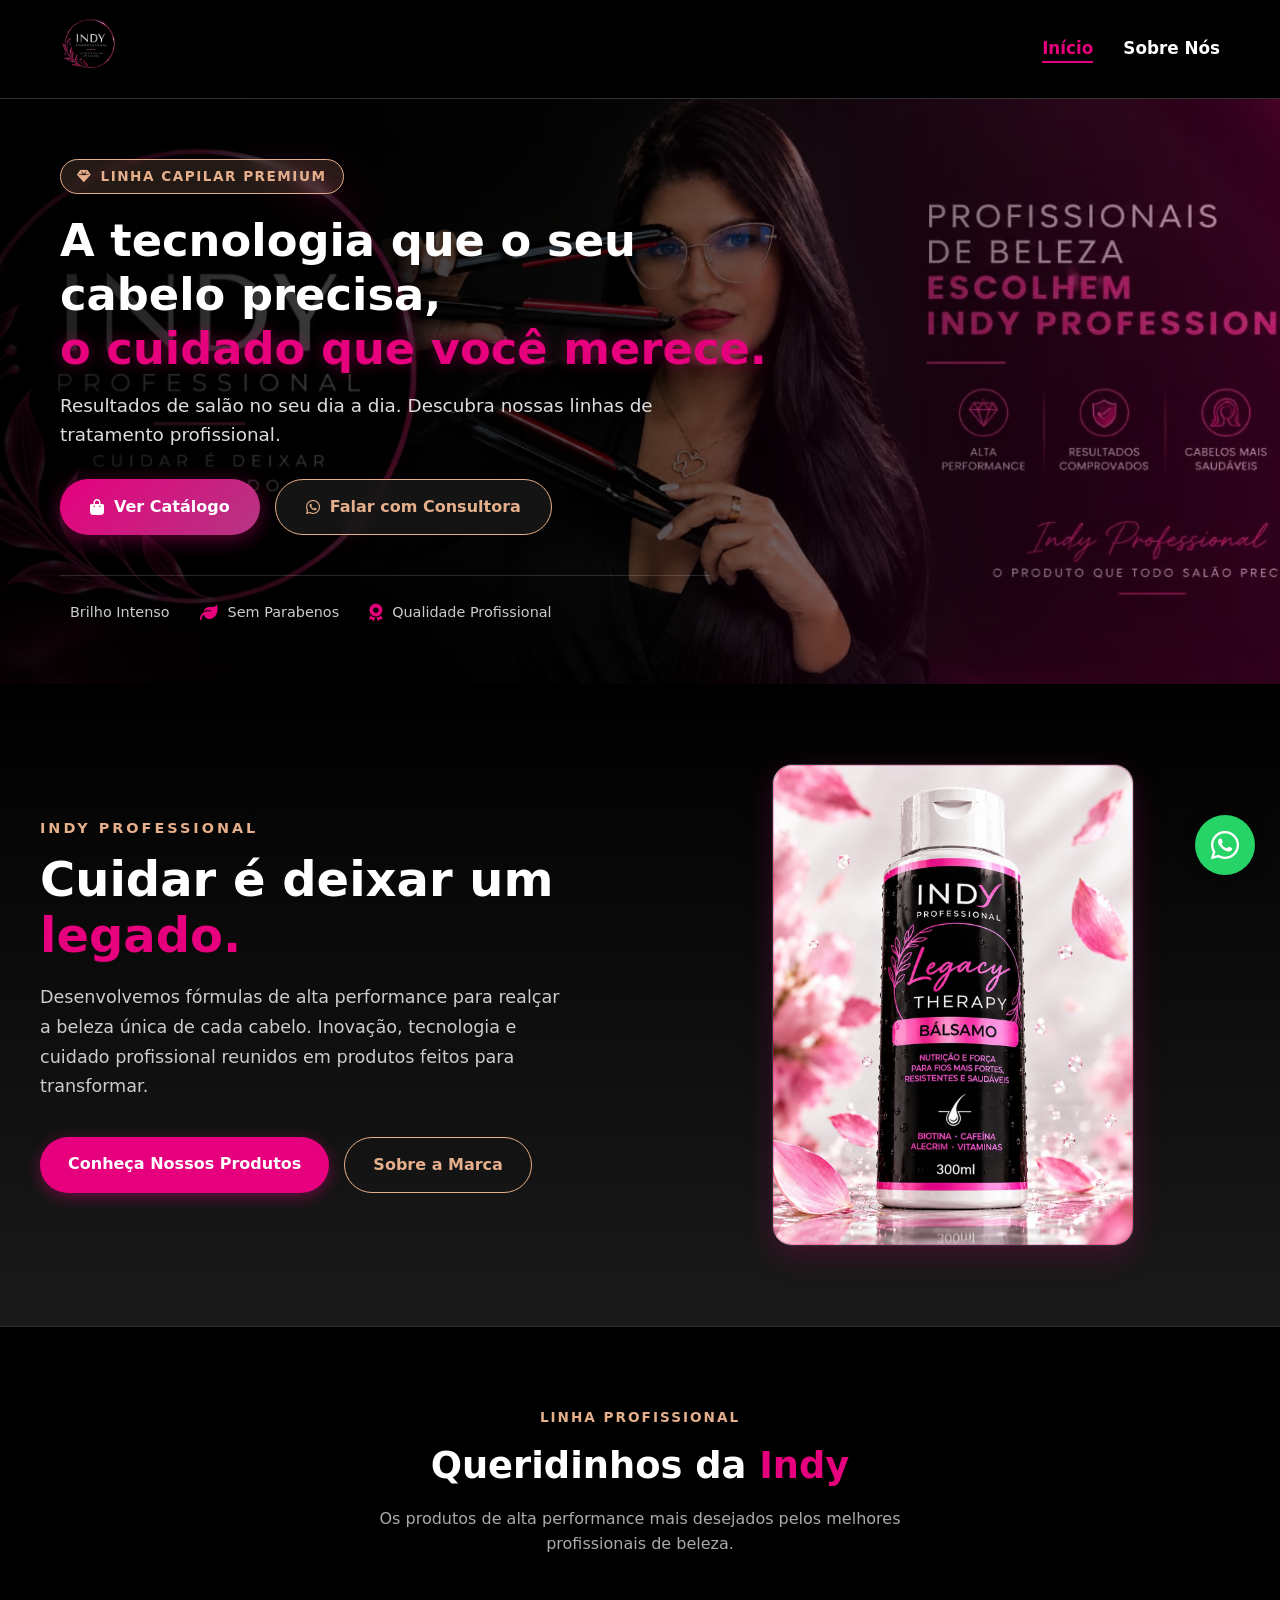
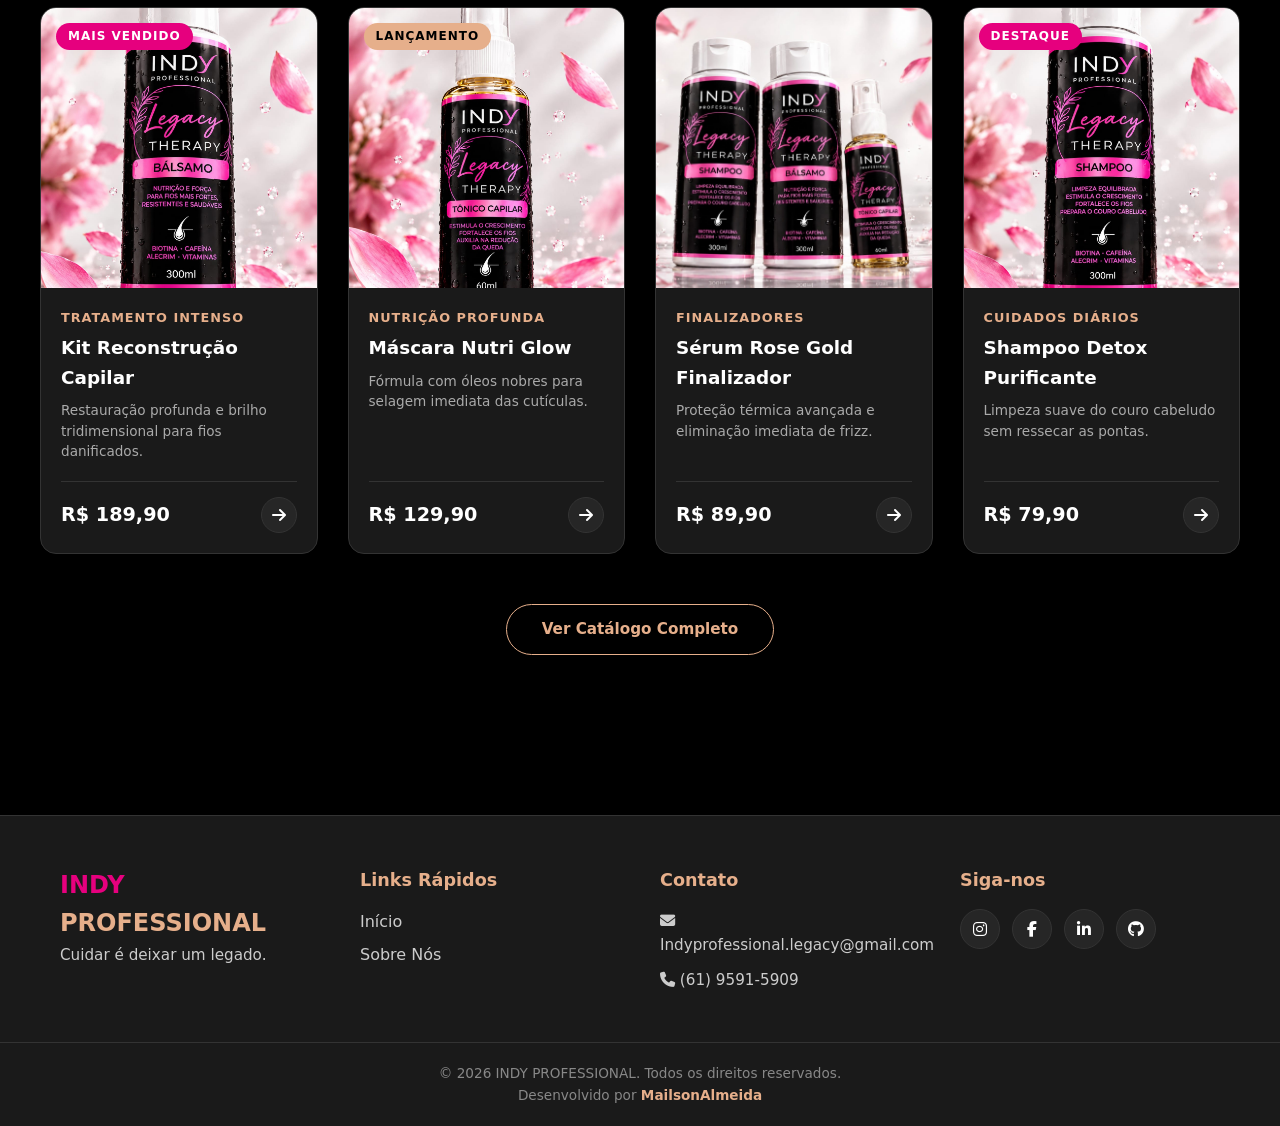
==== commit dc5808bf: "refactor: atualiza index, página sobre e adiciona arquivos do projeto" ====
--- a/index.html
+++ b/index.html
@@ -26,7 +26,7 @@
             <ul class="menu_links">
                 <li><a href="index.html" class="active">Início</a></li>
                 <li><a href="sobre.html">Sobre Nós</a></li>
-                <li><a href="produto.html">Produtos</a></li>
+                <!-- <li><a href="produto.html">Produtos</a></li> -->
             </ul>
         </nav>
     </header>
@@ -52,10 +52,10 @@
             </p>
 
             <div class="banner_acoes">
-                <a href="produto.html" class="btn_banner_primary">
+                <a href="https://wa.me/qr/OYMQSPLX6BS4A1" class="btn_banner_primary">
                     <i class="fa-solid fa-bag-shopping"></i> Ver Catálogo
                 </a>
-                <a href="https://wa.me/5511999999999" target="_blank" class="btn_banner_secondary">
+                <a href="https://wa.me/qr/OYMQSPLX6BS4A1" target="_blank" class="btn_banner_secondary">
                     <i class="fa-brands fa-whatsapp"></i> Falar com Consultora
                 </a>
             </div>
@@ -90,7 +90,7 @@
                 Inovação, tecnologia e cuidado profissional reunidos em produtos feitos para transformar.
             </p>
             <div class="hero_botoes">
-                <a href="produto.html" class="btn_principal">Conheça Nossos Produtos</a>
+                <a href="https://wa.me/qr/OYMQSPLX6BS4A1" class="btn_principal">Conheça Nossos Produtos</a>
                 <a href="sobre.html" class="btn_secundario">Sobre a Marca</a>
             </div>
         </div>
@@ -125,7 +125,7 @@
                 <div class="imagem_produto">
                     <img src="img/Imagem 1.jpeg" alt="Kit Reconstrução Capilar">
                     <div class="overlay_card">
-                        <a href="https://wa.me/5511999999999?text=Gostaria%20de%20comprar%20o%20Kit%20Reconstrução%20Capilar" target="_blank" class="btn_quick_view">
+                        <a href="https://wa.me/qr/OYMQSPLX6BS4A1" target="_blank" class="btn_quick_view">
                             <i class="fa-brands fa-whatsapp"></i> Comprar Agora
                         </a>
                     </div>
@@ -136,7 +136,7 @@
                     <p class="detalhes_produto">Restauração profunda e brilho tridimensional para fios danificados.</p>
                     <div class="rodape_card">
                         <span class="preco_produto">R$ 189,90</span>
-                        <a href="produto.html" class="btn_detalhes"><i class="fa-solid fa-arrow-right"></i></a>
+                        <a href="https://wa.me/qr/OYMQSPLX6BS4A1" class="btn_detalhes"><i class="fa-solid fa-arrow-right"></i></a>
                     </div>
                 </div>
             </div>
@@ -147,7 +147,7 @@
                 <div class="imagem_produto">
                     <img src="img/Imagem 2.jpeg" alt="Máscara de Nutrição">
                     <div class="overlay_card">
-                        <a href="https://wa.me/5511999999999?text=Gostaria%20de%20comprar%20a%20Máscara%20de%20Nutrição" target="_blank" class="btn_quick_view">
+                        <a href="https://wa.me/qr/OYMQSPLX6BS4A1" target="_blank" class="btn_quick_view">
                             <i class="fa-brands fa-whatsapp"></i> Comprar Agora
                         </a>
                     </div>
@@ -158,7 +158,7 @@
                     <p class="detalhes_produto">Fórmula com óleos nobres para selagem imediata das cutículas.</p>
                     <div class="rodape_card">
                         <span class="preco_produto">R$ 129,90</span>
-                        <a href="produto.html" class="btn_detalhes"><i class="fa-solid fa-arrow-right"></i></a>
+                        <a href="https://wa.me/qr/OYMQSPLX6BS4A1" class="btn_detalhes"><i class="fa-solid fa-arrow-right"></i></a>
                     </div>
                 </div>
             </div>
@@ -168,7 +168,7 @@
                 <div class="imagem_produto">
                     <img src="img/Imagem 3.jpeg" alt="Sérum Finalizador">
                     <div class="overlay_card">
-                        <a href="https://wa.me/5511999999999?text=Gostaria%20de%20comprar%20o%20Sérum%20Finalizador" target="_blank" class="btn_quick_view">
+                        <a href="https://wa.me/qr/OYMQSPLX6BS4A1" target="_blank" class="btn_quick_view">
                             <i class="fa-brands fa-whatsapp"></i> Comprar Agora
                         </a>
                     </div>
@@ -179,7 +179,7 @@
                     <p class="detalhes_produto">Proteção térmica avançada e eliminação imediata de frizz.</p>
                     <div class="rodape_card">
                         <span class="preco_produto">R$ 89,90</span>
-                        <a href="produto.html" class="btn_detalhes"><i class="fa-solid fa-arrow-right"></i></a>
+                        <a href="https://wa.me/qr/OYMQSPLX6BS4A1" class="btn_detalhes"><i class="fa-solid fa-arrow-right"></i></a>
                     </div>
                 </div>
             </div>
@@ -190,7 +190,7 @@
                 <div class="imagem_produto">
                     <img src="img/Imagem 4.jpeg" alt="Shampoo Detox">
                     <div class="overlay_card">
-                        <a href="https://wa.me/5511999999999?text=Gostaria%20de%20comprar%20o%20Shampoo%20Detox" target="_blank" class="btn_quick_view">
+                        <a href="https://wa.me/qr/OYMQSPLX6BS4A1" target="_blank" class="btn_quick_view">
                             <i class="fa-brands fa-whatsapp"></i> Comprar Agora
                         </a>
                     </div>
@@ -201,7 +201,7 @@
                     <p class="detalhes_produto">Limpeza suave do couro cabeludo sem ressecar as pontas.</p>
                     <div class="rodape_card">
                         <span class="preco_produto">R$ 79,90</span>
-                        <a href="produto.html" class="btn_detalhes"><i class="fa-solid fa-arrow-right"></i></a>
+                        <a href="https://wa.me/qr/OYMQSPLX6BS4A1" class="btn_detalhes"><i class="fa-solid fa-arrow-right"></i></a>
                     </div>
                 </div>
             </div>
@@ -210,13 +210,13 @@
 
         <!-- Botão Ver Todos -->
         <div class="container_btn_todos">
-            <a href="produto.html" class="btn_ver_todos">Ver Catálogo Completo</a>
+            <a href="https://wa.me/qr/OYMQSPLX6BS4A1" class="btn_ver_todos">Ver Catálogo Completo</a>
         </div>
 
     </div>
 </section>
     <!-- Botão Flutuante do WhatsApp -->
-    <a href="https://wa.me/5511999999999?text=Olá,%20gostaria%20de%20saber%20mais%20sobre%20os%20produtos!" 
+    <a href="https://wa.me/qr/OYMQSPLX6BS4A1" 
        class="whatsapp_float" 
        target="_blank" 
        rel="noopener noreferrer" 
@@ -237,21 +237,21 @@
                 <ul>
                     <li><a href="index.html">Início</a></li>
                     <li><a href="sobre.html">Sobre Nós</a></li>
-                    <li><a href="produto.html">Produtos</a></li>
+                    <!-- <li><a href="produto.html">Produtos</a></li> -->
                 </ul>
             </div>
 
             <div class="rodape_coluna">
                 <h3>Contato</h3>
-                <p><i class="fa-solid fa-envelope"></i> contato@suamarca.com</p>
-                <p><i class="fa-solid fa-phone"></i> (11) 99999-9999</p>
+                <p><i class="fa-solid fa-envelope"></i> Indyprofessional.legacy@gmail.com</p>
+                <p><i class="fa-solid fa-phone"></i> (61) 9591-5909 </p>
             </div>
 
             <div class="rodape_coluna">
                 <h3>Siga-nos</h3>
                 <div class="redes_sociais">
-                    <a href="#" aria-label="Instagram"><i class="fa-brands fa-instagram"></i></a>
-                    <a href="#" aria-label="Facebook"><i class="fa-brands fa-facebook-f"></i></a>
+                    <a href="https://www.instagram.com/indyprofessional.oficial?utm_source=qr&rpxt=MThzY2E2aWtwM251cA==" aria-label="Instagram"><i class="fa-brands fa-instagram"></i></a>
+                    <a href="https://www.facebook.com/share/1A1nLjyWmU/" aria-label="Facebook"><i class="fa-brands fa-facebook-f"></i></a>
                     <a href="#" aria-label="LinkedIn"><i class="fa-brands fa-linkedin-in"></i></a>
                     <a href="https://github.com/AlmeidaMailson/Indy_Profissional_site" target="_blank" aria-label="GitHub"><i class="fa-brands fa-github"></i></a>
                 </div>
@@ -265,9 +265,8 @@
             </p>
         </div>
     </footer>
-
-    <!-- Script JavaScript -->
-    <script src="script.js"></script>
+    
+    
 </body>
 
 </html>
--- a/style.css
+++ b/style.css
@@ -901,7 +901,7 @@
 
 .foto_lider img {
     width: 100%;
-    height: 300px;
+    height: 500px;
     object-fit: cover;
     display: block;
 }
